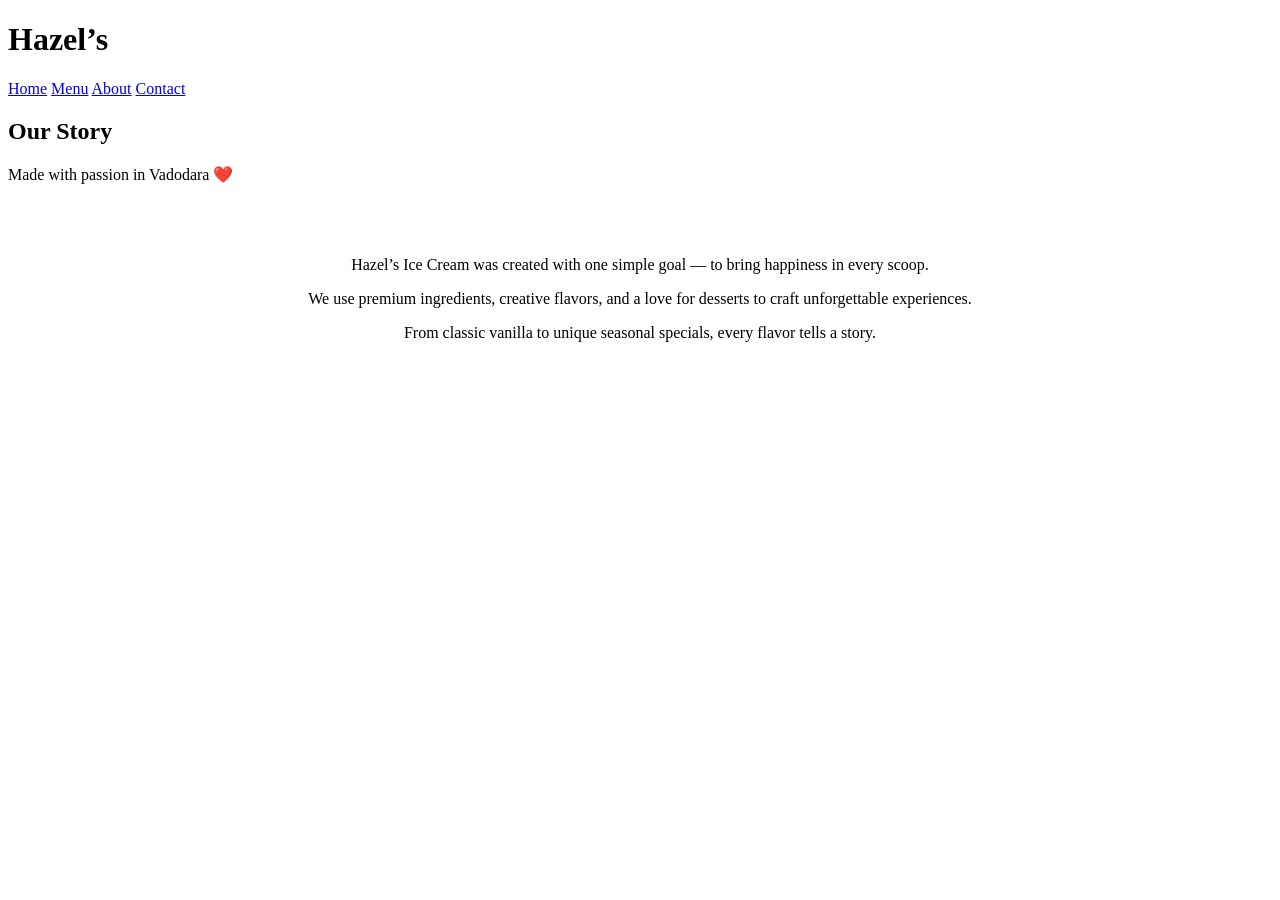
==== About.html @ 431939c6 "Add files via upload" ====
<!DOCTYPE html>
<html lang="en">
<head>
<meta charset="UTF-8">
<title>About - Hazel's Ice Cream</title>

<link rel="stylesheet" href="Jimmie.css">
<link href="https://fonts.googleapis.com/css2?family=Poppins:wght@300;500;700&display=swap" rel="stylesheet">

</head>
<body>

<header>
  <h1>Hazel’s</h1>
  <nav>
    <a href="Dizzel.html">Home</a>
    <a href="Menu.html">Menu</a>
    <a href="About.html">About</a>
    <a href="Contact.html">Contact</a>
  </nav>
</header>

<section class="hero">
  <h2>Our Story</h2>
  <p>Made with passion in Vadodara ❤️</p>
</section>

<section style="max-width:800px;margin:auto;padding:40px;text-align:center;">

  <p>
    Hazel’s Ice Cream was created with one simple goal — 
    to bring happiness in every scoop.  
  </p>

  <p>
    We use premium ingredients, creative flavors, and a love 
    for desserts to craft unforgettable experiences.
  </p>

  <p>
    From classic vanilla to unique seasonal specials, 
    every flavor tells a story.
  </p>

</section>

</body>
</html>
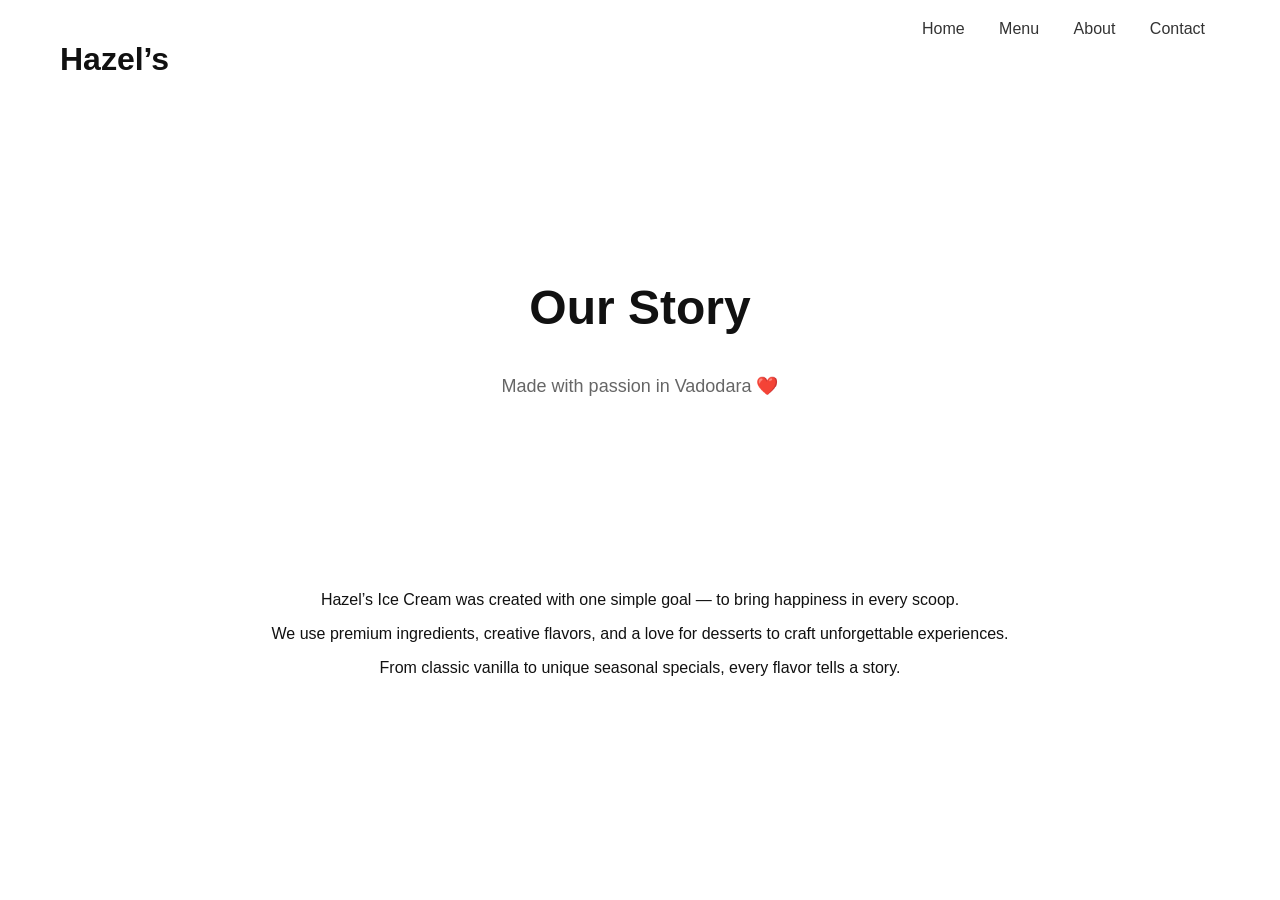
==== commit 9d117f56: "Update About.html" ====
--- a/About.html
+++ b/About.html
@@ -4,7 +4,7 @@
 <meta charset="UTF-8">
 <title>About - Hazel's Ice Cream</title>
 
-<link rel="stylesheet" href="Jimmie.css">
+<link rel="stylesheet" href="style.css">
 <link href="https://fonts.googleapis.com/css2?family=Poppins:wght@300;500;700&display=swap" rel="stylesheet">
 
 </head>
@@ -13,7 +13,7 @@
 <header>
   <h1>Hazel’s</h1>
   <nav>
-    <a href="Dizzel.html">Home</a>
+    <a href="index.html">Home</a>
     <a href="Menu.html">Menu</a>
     <a href="About.html">About</a>
     <a href="Contact.html">Contact</a>
@@ -45,4 +45,4 @@
 </section>
 
 </body>
-</html>+</html>
--- a/style.css
+++ b/style.css
@@ -0,0 +1,116 @@
+body {
+  margin: 0;
+  font-family: 'Poppins', sans-serif;
+  background: #ffffff;
+  color: #111;
+}
+
+#bgCanvas {
+  position: fixed;
+  top: 0;
+  left: 0;
+  z-index: -1;
+}
+
+
+header {
+  display: flex;
+  justify-content: space-between;
+  padding: 20px 60px;
+  position: sticky;
+  top: 0;
+  background: rgba(255,255,255,0.7);
+  backdrop-filter: blur(10px);
+}
+
+nav a {
+  margin: 0 15px;
+  text-decoration: none;
+  color: #333;
+  font-weight: 500;
+}
+
+nav a:hover {
+  color: black;
+}
+
+/* Hero */
+.hero {
+  text-align: center;
+  padding: 120px 20px;
+}
+
+.hero h2 {
+  font-size: 48px;
+  font-weight: 700;
+}
+
+.hero p {
+  font-size: 18px;
+  color: #666;
+}
+
+/* Products */
+.products {
+  display: flex;
+  justify-content: center;
+  gap: 30px;
+  padding: 50px;
+  flex-wrap: wrap;
+}
+
+.card {
+  width: 250px;
+  border-radius: 20px;
+  overflow: hidden;
+  background: #f5f5f7;
+  transition: 0.3s;
+}
+
+.card img {
+  width: 100%;
+}
+
+.card h3 {
+  padding: 15px;
+}
+
+.card:hover {
+  transform: translateY(-10px);
+}
+
+/* No image card */
+.no-img {
+  display: flex;
+  flex-direction: column;
+  justify-content: center;
+  align-items: center;
+}
+
+/* Popup */
+#popup {
+  position: fixed;
+  width: 100%;
+  height: 100%;
+  background: rgba(0,0,0,0.6);
+  display: flex;
+  justify-content: center;
+  align-items: center;
+}
+
+.popup-box {
+  background: white;
+  padding: 30px;
+  border-radius: 15px;
+}
+
+/* Search */
+#searchBox {
+  display: none;
+  position: fixed;
+  top: 20%;
+  left: 35%;
+  padding: 20px;
+  background: white;
+  border-radius: 10px;
+}
